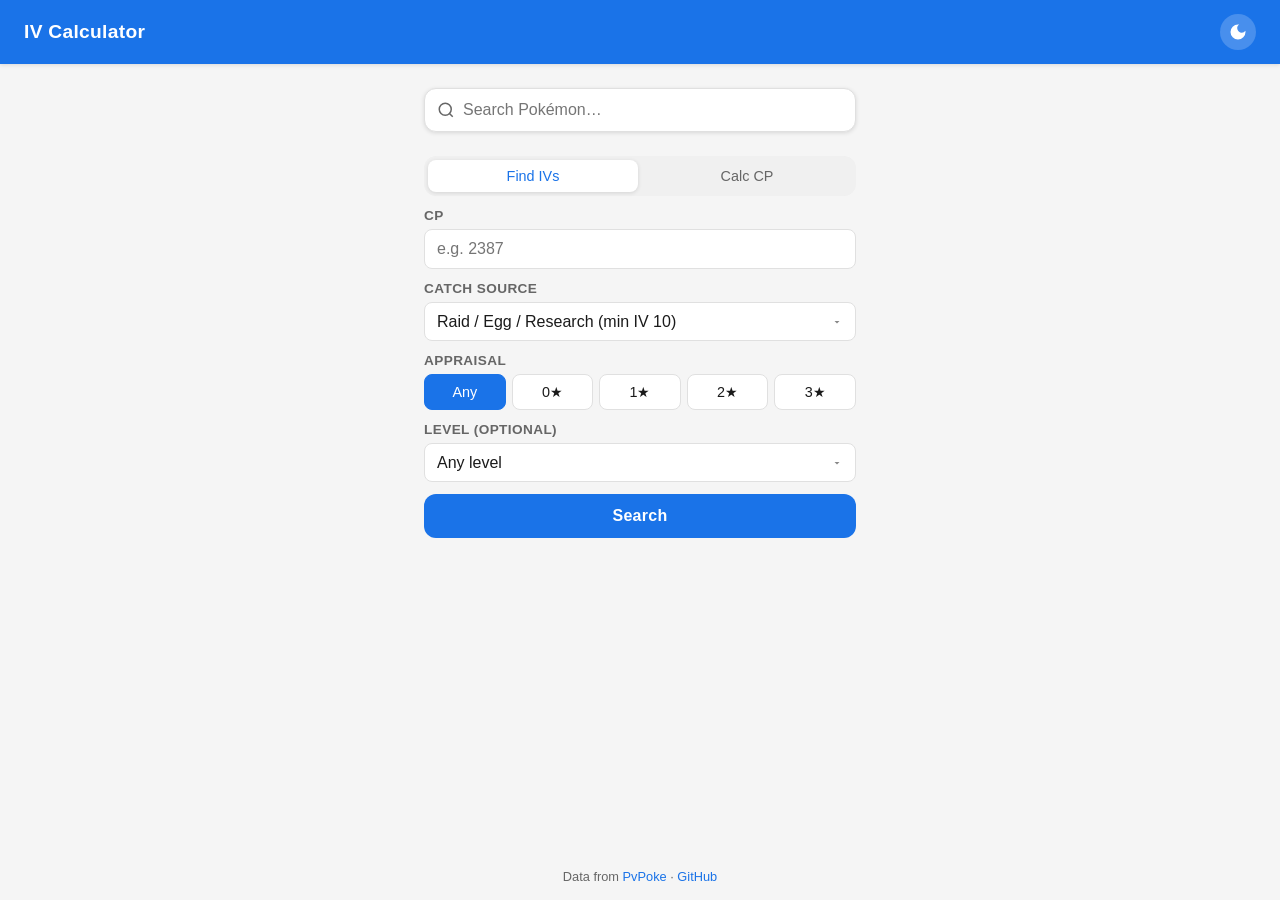
==== index.html @ 36925c7a "Add full web app (v0.2–v1.0): HTML/CSS/JS calculator - calc.js: ES module with CP formula, CPM table" ====
<!DOCTYPE html>
<html lang="en">
<head>
  <meta charset="UTF-8">
  <meta name="viewport" content="width=device-width, initial-scale=1.0">
  <meta name="description" content="Pokémon GO CP ↔ IV Calculator. Enter a CP to find all possible IVs, or enter IVs to calculate CP.">
  <title>Pokémon GO IV Calculator</title>
  <link rel="stylesheet" href="style.css">

  <!-- PWA -->
  <link rel="manifest" href="manifest.json">
  <meta name="theme-color" content="#1a73e8">
  <meta name="apple-mobile-web-app-capable" content="yes">
  <meta name="apple-mobile-web-app-status-bar-style" content="default">
  <meta name="apple-mobile-web-app-title" content="IV Calc">
</head>
<body>

<header>
  <h1>IV Calculator</h1>
  <button id="theme-toggle" aria-label="Toggle dark mode" title="Toggle dark mode">
    <svg viewBox="0 0 24 24" fill="currentColor" width="20" height="20">
      <path d="M12 3a9 9 0 1 0 9 9c0-.46-.04-.92-.1-1.36a5.389 5.389 0 0 1-4.4 2.26 5.403 5.403 0 0 1-3.14-9.8c-.44-.06-.9-.1-1.36-.1z"/>
    </svg>
  </button>
</header>

<main>

  <!-- Species picker -->
  <div class="species-row">
    <div class="species-input-wrap">
      <svg class="search-icon" viewBox="0 0 24 24" fill="none" stroke="currentColor" stroke-width="2" width="18" height="18">
        <circle cx="11" cy="11" r="8"/><path d="m21 21-4.35-4.35"/>
      </svg>
      <input
        type="text"
        id="species-input"
        placeholder="Search Pokémon…"
        autocomplete="off"
        autocorrect="off"
        spellcheck="false"
      >
      <button id="species-clear" style="display:none" aria-label="Clear">
        <svg viewBox="0 0 24 24" fill="currentColor" width="16" height="16">
          <path d="M19 6.41L17.59 5 12 10.59 6.41 5 5 6.41 10.59 12 5 17.59 6.41 19 12 13.41 17.59 19 19 17.59 13.41 12z"/>
        </svg>
      </button>
    </div>
    <div id="species-suggestions" class="suggestions"></div>
  </div>

  <!-- Recents -->
  <div id="recents" class="recents"></div>

  <!-- Tabs -->
  <div class="tabs" role="tablist">
    <button class="tab-btn active" data-tab="reverse" role="tab">Find IVs</button>
    <button class="tab-btn" data-tab="forward" role="tab">Calc CP</button>
  </div>

  <!-- ── REVERSE PANEL ── -->
  <div id="panel-reverse" class="tab-panel active">

    <div class="field-row">
      <label for="cp-input">CP</label>
      <input type="number" id="cp-input" min="10" max="10000" placeholder="e.g. 2387" inputmode="numeric">
    </div>

    <div class="field-row">
      <label for="source-select">Catch source</label>
      <select id="source-select">
        <option value="wild">Wild (min IV 0)</option>
        <option value="weather">Weather-boosted wild (min IV 4)</option>
        <option value="raid" selected>Raid / Egg / Research (min IV 10)</option>
        <option value="lucky">Lucky trade (min IV 12)</option>
      </select>
    </div>

    <div class="field-row">
      <label>Appraisal</label>
      <div class="appraisal-row">
        <button class="appraisal-btn active" data-val="">Any</button>
        <button class="appraisal-btn" data-val="0">0★</button>
        <button class="appraisal-btn" data-val="1">1★</button>
        <button class="appraisal-btn" data-val="2">2★</button>
        <button class="appraisal-btn" data-val="3">3★</button>
      </div>
    </div>

    <div class="field-row">
      <label for="level-select">Level (optional)</label>
      <select id="level-select">
        <option value="">Any level</option>
        <option value="15">15 — Research / Egg</option>
        <option value="20">20 — Raid / Egg</option>
        <option value="25">25 — Weather-boosted raid</option>
        <option value="30">30 — Wild catch max</option>
        <option value="35">35 — Weather-boosted wild max</option>
        <option value="50">50 — Max powered up</option>
        <option value="51">51 — Best Buddy</option>
      </select>
    </div>

    <button id="search-btn" class="primary-btn">Search</button>

    <div id="results"></div>
  </div>

  <!-- ── FORWARD PANEL ── -->
  <div id="panel-forward" class="tab-panel">

    <div class="iv-row">
      <div class="iv-field">
        <label for="atk-iv">Atk IV</label>
        <input type="number" id="atk-iv" min="0" max="15" value="15" inputmode="numeric">
      </div>
      <div class="iv-field">
        <label for="def-iv">Def IV</label>
        <input type="number" id="def-iv" min="0" max="15" value="15" inputmode="numeric">
      </div>
      <div class="iv-field">
        <label for="sta-iv">Sta IV</label>
        <input type="number" id="sta-iv" min="0" max="15" value="15" inputmode="numeric">
      </div>
    </div>

    <div class="field-row">
      <label for="level-input">Level</label>
      <input type="number" id="level-input" min="1" max="51" step="0.5" value="40" inputmode="decimal">
    </div>

    <div class="level-presets">
      <button class="level-preset" data-level="15">Research</button>
      <button class="level-preset" data-level="20">Raid</button>
      <button class="level-preset" data-level="25">Weather</button>
      <button class="level-preset" data-level="40">Lv 40</button>
      <button class="level-preset" data-level="50">Lv 50</button>
      <button class="level-preset" data-level="51">BB 51</button>
    </div>

    <div class="purified-row">
      <label class="checkbox-label">
        <input type="checkbox" id="purified-check">
        Purified (+2 to each IV, max 15)
      </label>
    </div>

    <button id="calc-btn" class="primary-btn">Calculate</button>

    <div id="forward-result"></div>
  </div>

</main>

<footer>
  <p>Data from <a href="https://pvpoke.com" target="_blank" rel="noopener">PvPoke</a> · <a href="https://github.com/16-Observer/PokemonGoCPCalc" target="_blank" rel="noopener">GitHub</a></p>
</footer>

<script type="module" src="app.js"></script>
</body>
</html>
---- style.css ----
/* ── Variables ── */
:root {
  --bg: #f5f5f5;
  --surface: #ffffff;
  --surface2: #f0f0f0;
  --border: #e0e0e0;
  --text: #1a1a1a;
  --text2: #666;
  --primary: #1a73e8;
  --primary-dark: #1557b0;
  --primary-text: #ffffff;
  --green: #1e8e3e;
  --amber: #b06000;
  --radius: 12px;
  --shadow: 0 1px 4px rgba(0,0,0,.12);
  --shadow-md: 0 2px 12px rgba(0,0,0,.15);
}

[data-theme="dark"] {
  --bg: #121212;
  --surface: #1e1e1e;
  --surface2: #2a2a2a;
  --border: #333;
  --text: #f0f0f0;
  --text2: #aaa;
  --primary: #4a9ef8;
  --primary-dark: #2980e8;
  --primary-text: #fff;
  --green: #34a853;
  --amber: #fbbc04;
  --shadow: 0 1px 4px rgba(0,0,0,.4);
  --shadow-md: 0 2px 12px rgba(0,0,0,.5);
}

/* ── Reset / base ── */
*, *::before, *::after { box-sizing: border-box; margin: 0; padding: 0; }

html { font-size: 16px; }

body {
  font-family: -apple-system, BlinkMacSystemFont, "Segoe UI", Roboto, sans-serif;
  background: var(--bg);
  color: var(--text);
  min-height: 100dvh;
  display: flex;
  flex-direction: column;
}

/* ── Header ── */
header {
  background: var(--primary);
  color: #fff;
  padding: 12px 16px;
  display: flex;
  align-items: center;
  justify-content: space-between;
  box-shadow: var(--shadow);
  position: sticky;
  top: 0;
  z-index: 10;
}

header h1 {
  font-size: 1.1rem;
  font-weight: 700;
  letter-spacing: .3px;
}

#theme-toggle {
  background: rgba(255,255,255,.2);
  border: none;
  border-radius: 50%;
  width: 36px;
  height: 36px;
  cursor: pointer;
  display: flex;
  align-items: center;
  justify-content: center;
  color: #fff;
  transition: background .2s;
}
#theme-toggle:hover { background: rgba(255,255,255,.3); }

/* ── Main ── */
main {
  max-width: 480px;
  width: 100%;
  margin: 0 auto;
  padding: 16px 16px 32px;
  flex: 1;
  display: flex;
  flex-direction: column;
  gap: 12px;
}

/* ── Species search ── */
.species-row { position: relative; }

.species-input-wrap {
  display: flex;
  align-items: center;
  background: var(--surface);
  border: 1.5px solid var(--border);
  border-radius: var(--radius);
  padding: 0 12px;
  gap: 8px;
  box-shadow: var(--shadow);
  transition: border-color .2s;
}
.species-input-wrap:focus-within { border-color: var(--primary); }

.search-icon { color: var(--text2); flex-shrink: 0; }

#species-input {
  flex: 1;
  border: none;
  outline: none;
  background: transparent;
  color: var(--text);
  font-size: 1rem;
  padding: 12px 0;
}

#species-clear {
  background: none;
  border: none;
  cursor: pointer;
  color: var(--text2);
  display: flex;
  align-items: center;
  padding: 4px;
  border-radius: 50%;
}
#species-clear:hover { color: var(--text); background: var(--surface2); }

/* Autocomplete dropdown */
.suggestions {
  position: absolute;
  top: calc(100% + 4px);
  left: 0; right: 0;
  background: var(--surface);
  border: 1.5px solid var(--border);
  border-radius: var(--radius);
  box-shadow: var(--shadow-md);
  z-index: 100;
  display: none;
  overflow: hidden;
}
.suggestions.visible { display: block; }

.suggestion-item {
  padding: 10px 14px;
  cursor: pointer;
  display: flex;
  align-items: center;
  gap: 8px;
  font-size: .95rem;
  transition: background .1s;
}
.suggestion-item:hover,
.suggestion-item.active { background: var(--surface2); }

.sug-dex { color: var(--text2); font-size: .8rem; min-width: 36px; }
.sug-name { font-weight: 500; }

/* Recents */
.recents {
  display: flex;
  flex-wrap: wrap;
  gap: 6px;
}

.recent-chip {
  background: var(--surface);
  border: 1.5px solid var(--border);
  border-radius: 20px;
  padding: 4px 12px;
  font-size: .8rem;
  cursor: pointer;
  color: var(--text);
  transition: background .15s, border-color .15s;
}
.recent-chip:hover { border-color: var(--primary); background: var(--surface2); }

/* ── Tabs ── */
.tabs {
  display: flex;
  background: var(--surface2);
  border-radius: var(--radius);
  padding: 4px;
  gap: 4px;
}

.tab-btn {
  flex: 1;
  padding: 8px;
  border: none;
  border-radius: 8px;
  background: transparent;
  color: var(--text2);
  font-size: .9rem;
  font-weight: 500;
  cursor: pointer;
  transition: background .2s, color .2s;
}
.tab-btn.active {
  background: var(--surface);
  color: var(--primary);
  box-shadow: var(--shadow);
}

/* ── Tab panels ── */
.tab-panel { display: none; flex-direction: column; gap: 12px; }
.tab-panel.active { display: flex; }

/* ── Fields ── */
.field-row {
  display: flex;
  flex-direction: column;
  gap: 6px;
}

label {
  font-size: .85rem;
  font-weight: 600;
  color: var(--text2);
  text-transform: uppercase;
  letter-spacing: .4px;
}

input[type="number"],
input[type="text"],
select {
  background: var(--surface);
  border: 1.5px solid var(--border);
  border-radius: 8px;
  padding: 10px 12px;
  font-size: 1rem;
  color: var(--text);
  outline: none;
  width: 100%;
  appearance: none;
  -webkit-appearance: none;
  transition: border-color .2s;
}
input:focus, select:focus { border-color: var(--primary); }

/* Style select arrow */
select {
  background-image: url("data:image/svg+xml,%3Csvg xmlns='http://www.w3.org/2000/svg' width='12' height='12' viewBox='0 0 24 24' fill='%23888'%3E%3Cpath d='M7 10l5 5 5-5z'/%3E%3C/svg%3E");
  background-repeat: no-repeat;
  background-position: right 12px center;
  padding-right: 32px;
}

/* Appraisal buttons */
.appraisal-row {
  display: flex;
  gap: 6px;
}

.appraisal-btn {
  flex: 1;
  padding: 9px 4px;
  border: 1.5px solid var(--border);
  border-radius: 8px;
  background: var(--surface);
  color: var(--text);
  font-size: .9rem;
  font-weight: 500;
  cursor: pointer;
  transition: background .15s, border-color .15s, color .15s;
}
.appraisal-btn.active {
  background: var(--primary);
  border-color: var(--primary);
  color: var(--primary-text);
}

/* ── IV row (forward) ── */
.iv-row {
  display: grid;
  grid-template-columns: 1fr 1fr 1fr;
  gap: 8px;
}
.iv-field { display: flex; flex-direction: column; gap: 6px; }
.iv-field input { text-align: center; }

/* Level presets */
.level-presets {
  display: flex;
  flex-wrap: wrap;
  gap: 6px;
}
.level-preset {
  padding: 6px 12px;
  border: 1.5px solid var(--border);
  border-radius: 20px;
  background: var(--surface);
  color: var(--text);
  font-size: .8rem;
  cursor: pointer;
  transition: background .15s, border-color .15s;
}
.level-preset:hover { border-color: var(--primary); background: var(--surface2); }

/* Purified checkbox */
.purified-row { display: flex; align-items: center; }
.checkbox-label {
  display: flex;
  align-items: center;
  gap: 8px;
  font-size: .9rem;
  font-weight: normal;
  text-transform: none;
  letter-spacing: normal;
  color: var(--text);
  cursor: pointer;
}
.checkbox-label input { width: 16px; height: 16px; cursor: pointer; }

/* ── Primary button ── */
.primary-btn {
  width: 100%;
  padding: 13px;
  background: var(--primary);
  color: var(--primary-text);
  border: none;
  border-radius: var(--radius);
  font-size: 1rem;
  font-weight: 700;
  cursor: pointer;
  transition: background .2s, transform .1s;
  letter-spacing: .3px;
}
.primary-btn:hover { background: var(--primary-dark); }
.primary-btn:active { transform: scale(.98); }

/* ── Results ── */
.results-header {
  display: flex;
  justify-content: space-between;
  align-items: baseline;
  padding: 4px 0 8px;
}
.results-title { font-weight: 700; font-size: 1rem; }
.results-count {
  font-size: .85rem;
  color: var(--text2);
  background: var(--surface2);
  padding: 2px 8px;
  border-radius: 20px;
}

.table-wrap {
  overflow-x: auto;
  border-radius: var(--radius);
  border: 1.5px solid var(--border);
  background: var(--surface);
}

table {
  width: 100%;
  border-collapse: collapse;
  font-size: .9rem;
}

thead { background: var(--surface2); }
th {
  padding: 9px 10px;
  text-align: right;
  font-size: .75rem;
  font-weight: 700;
  color: var(--text2);
  text-transform: uppercase;
  letter-spacing: .5px;
  white-space: nowrap;
}
th:first-child { text-align: left; }

td {
  padding: 8px 10px;
  text-align: right;
  border-top: 1px solid var(--border);
}
td:first-child { text-align: left; font-weight: 600; }

tr.perfect { background: rgba(30, 142, 62, .08); }
tr.perfect td:nth-child(5) { color: var(--green); font-weight: 700; }
tr.great td:nth-child(5) { color: var(--primary); font-weight: 600; }

tr:hover td { background: var(--surface2); }

.no-results, .searching {
  text-align: center;
  padding: 24px;
  color: var(--text2);
  background: var(--surface);
  border-radius: var(--radius);
  border: 1.5px solid var(--border);
}
.no-results p + p { margin-top: 6px; }
.hint { font-size: .85rem; }

.more-hint {
  font-size: .82rem;
  color: var(--text2);
  text-align: center;
  padding: 8px 0 0;
}

.error {
  color: #c62828;
  background: #ffebee;
  border-radius: 8px;
  padding: 10px 14px;
  font-size: .9rem;
}
[data-theme="dark"] .error {
  color: #ef9a9a;
  background: rgba(198, 40, 40, .2);
}

/* Forward result */
.forward-result-box {
  background: var(--surface);
  border: 1.5px solid var(--border);
  border-radius: var(--radius);
  padding: 20px;
  display: flex;
  flex-direction: column;
  gap: 8px;
}
.result-name {
  font-size: 1.1rem;
  font-weight: 700;
  display: flex;
  align-items: baseline;
  gap: 8px;
}
.result-level { font-size: .85rem; color: var(--text2); font-weight: 400; }
.result-ivs { font-size: .95rem; color: var(--text2); }
.result-pct { font-weight: 600; color: var(--primary); }
.result-cp { font-size: 2rem; font-weight: 800; color: var(--text); line-height: 1; }
.result-cp strong { color: var(--primary); }
.result-hp { font-size: .9rem; color: var(--text2); }

/* ── Footer ── */
footer {
  text-align: center;
  padding: 16px;
  font-size: .8rem;
  color: var(--text2);
}
footer a { color: var(--primary); text-decoration: none; }
footer a:hover { text-decoration: underline; }

/* ── Desktop spacing ── */
@media (min-width: 520px) {
  main { padding: 24px 24px 48px; }
  header { padding: 14px 24px; }
  header h1 { font-size: 1.2rem; }
}
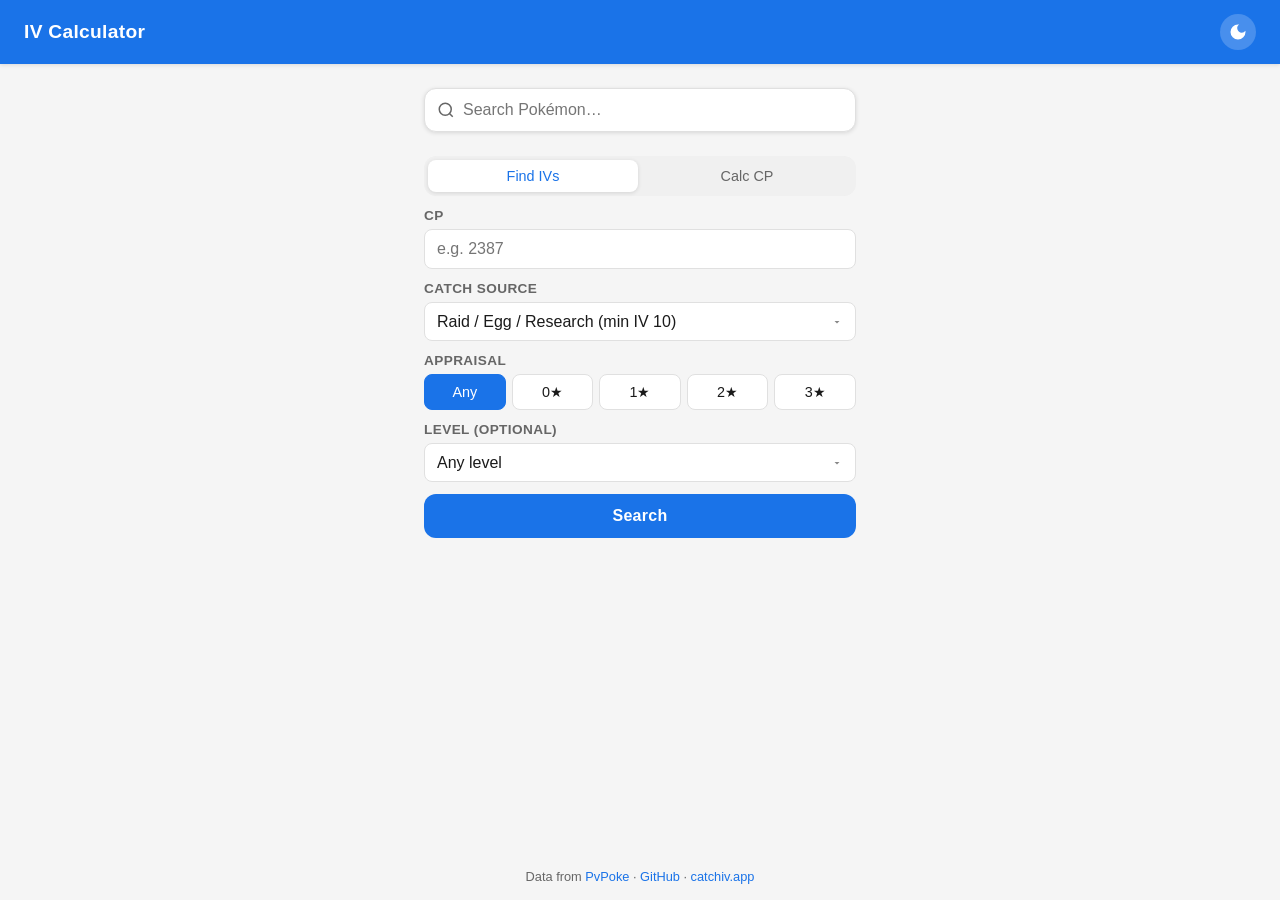
==== commit 45f16b06: "Update domain references to catchiv.app https://claude.ai/code/session_01FHovUTQ9Scy8maS8Z4ywTH" ====
--- a/index.html
+++ b/index.html
@@ -154,7 +154,7 @@
 </main>
 
 <footer>
-  <p>Data from <a href="https://pvpoke.com" target="_blank" rel="noopener">PvPoke</a> · <a href="https://github.com/16-Observer/PokemonGoCPCalc" target="_blank" rel="noopener">GitHub</a></p>
+  <p>Data from <a href="https://pvpoke.com" target="_blank" rel="noopener">PvPoke</a> · <a href="https://github.com/16-Observer/PokemonGoCPCalc" target="_blank" rel="noopener">GitHub</a> · <a href="https://catchiv.app">catchiv.app</a></p>
 </footer>
 
 <script type="module" src="app.js"></script>
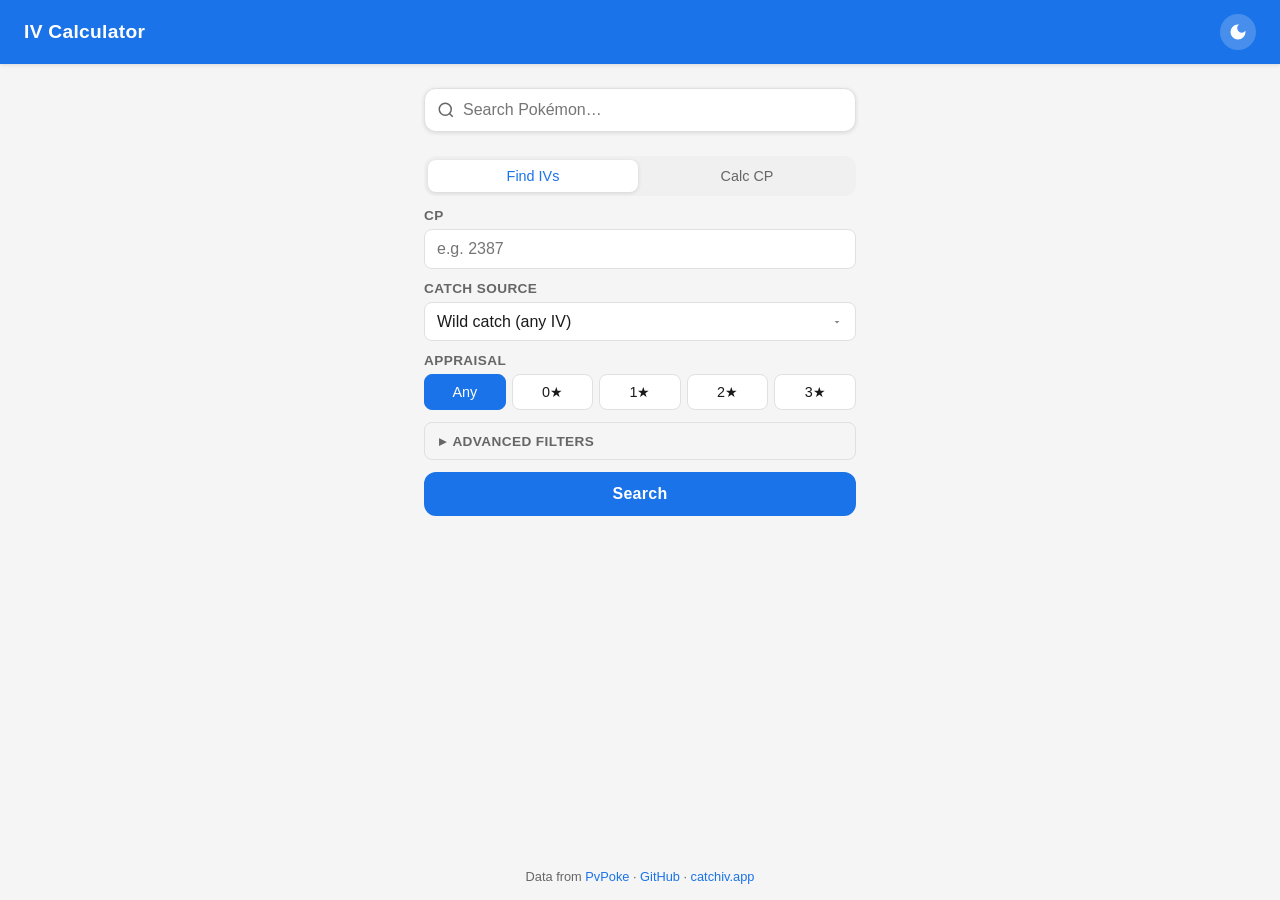
==== commit 69e021de: "Add IV coloring, GL/UL league badges, UI cleanup - calc.js: add bestLevelForCap(), statProduct(), le" ====
--- a/index.html
+++ b/index.html
@@ -70,10 +70,9 @@
     <div class="field-row">
       <label for="source-select">Catch source</label>
       <select id="source-select">
-        <option value="wild">Wild (min IV 0)</option>
+        <option value="wild" selected>Wild catch (any IV)</option>
         <option value="weather">Weather-boosted wild (min IV 4)</option>
-        <option value="raid" selected>Raid / Egg / Research (min IV 10)</option>
-        <option value="lucky">Lucky trade (min IV 12)</option>
+        <option value="raid">Raid / Egg / Research (min IV 10)</option>
       </select>
     </div>
 
@@ -88,19 +87,22 @@
       </div>
     </div>
 
-    <div class="field-row">
-      <label for="level-select">Level (optional)</label>
-      <select id="level-select">
-        <option value="">Any level</option>
-        <option value="15">15 — Research / Egg</option>
-        <option value="20">20 — Raid / Egg</option>
-        <option value="25">25 — Weather-boosted raid</option>
-        <option value="30">30 — Wild catch max</option>
-        <option value="35">35 — Weather-boosted wild max</option>
-        <option value="50">50 — Max powered up</option>
-        <option value="51">51 — Best Buddy</option>
-      </select>
-    </div>
+    <details class="advanced">
+      <summary>Advanced filters</summary>
+      <div class="field-row advanced-field">
+        <label for="level-select">Pin to level</label>
+        <select id="level-select">
+          <option value="">Any level</option>
+          <option value="15">15 — Research / Egg</option>
+          <option value="20">20 — Raid / Egg</option>
+          <option value="25">25 — Weather-boosted raid</option>
+          <option value="30">30 — Wild catch max</option>
+          <option value="35">35 — Weather-boosted wild max</option>
+          <option value="50">50 — Max powered up</option>
+          <option value="51">51 — Best Buddy</option>
+        </select>
+      </div>
+    </details>
 
     <button id="search-btn" class="primary-btn">Search</button>
 
--- a/style.css
+++ b/style.css
@@ -385,11 +385,81 @@
 }
 td:first-child { text-align: left; font-weight: 600; }
 
-tr.perfect { background: rgba(30, 142, 62, .08); }
-tr.perfect td:nth-child(5) { color: var(--green); font-weight: 700; }
-tr.great td:nth-child(5) { color: var(--primary); font-weight: 600; }
+/* IV row coloring */
+tr.row-hundo { background: rgba(30, 142, 62, .10); }
+tr.row-hundo .iv-pct { color: var(--green); font-weight: 700; }
+tr.row-great { background: rgba(26, 115, 232, .07); }
+tr.row-great .iv-pct { color: var(--primary); font-weight: 600; }
+tr.row-good .iv-pct { color: var(--amber); }
 
 tr:hover td { background: var(--surface2); }
+
+/* PvP badges (in table cells) */
+.pvp-cell { white-space: nowrap; }
+.pvp-badge {
+  display: inline-block;
+  font-size: .68rem;
+  font-weight: 700;
+  padding: 1px 5px;
+  border-radius: 4px;
+  margin-right: 2px;
+  letter-spacing: .3px;
+}
+.pvp-gl { background: #e8f5e9; color: #2e7d32; }
+.pvp-ul { background: #e3f2fd; color: #1565c0; }
+[data-theme="dark"] .pvp-gl { background: rgba(46,125,50,.3); color: #81c784; }
+[data-theme="dark"] .pvp-ul { background: rgba(21,101,192,.3); color: #90caf9; }
+
+/* Summary badges */
+.summary-badges {
+  display: flex;
+  flex-wrap: wrap;
+  gap: 6px;
+  padding: 4px 0 8px;
+}
+.badge {
+  display: inline-flex;
+  align-items: center;
+  gap: 4px;
+  font-size: .8rem;
+  font-weight: 700;
+  padding: 4px 10px;
+  border-radius: 20px;
+}
+.badge-hundo { background: #e8f5e9; color: #2e7d32; }
+.badge-gl    { background: #e8f5e9; color: #1b5e20; }
+.badge-ul    { background: #e3f2fd; color: #0d47a1; }
+[data-theme="dark"] .badge-hundo { background: rgba(46,125,50,.25); color: #a5d6a7; }
+[data-theme="dark"] .badge-gl    { background: rgba(27,94,32,.25);  color: #a5d6a7; }
+[data-theme="dark"] .badge-ul    { background: rgba(13,71,161,.25); color: #90caf9; }
+
+/* Advanced details */
+.advanced {
+  border: 1.5px solid var(--border);
+  border-radius: 8px;
+  padding: 0;
+  overflow: hidden;
+}
+.advanced summary {
+  padding: 10px 14px;
+  cursor: pointer;
+  font-size: .85rem;
+  font-weight: 600;
+  color: var(--text2);
+  text-transform: uppercase;
+  letter-spacing: .4px;
+  list-style: none;
+  display: flex;
+  align-items: center;
+  gap: 6px;
+  user-select: none;
+}
+.advanced summary::before {
+  content: '▸';
+  transition: transform .2s;
+}
+.advanced[open] summary::before { transform: rotate(90deg); }
+.advanced-field { padding: 4px 14px 14px; }
 
 .no-results, .searching {
   text-align: center;
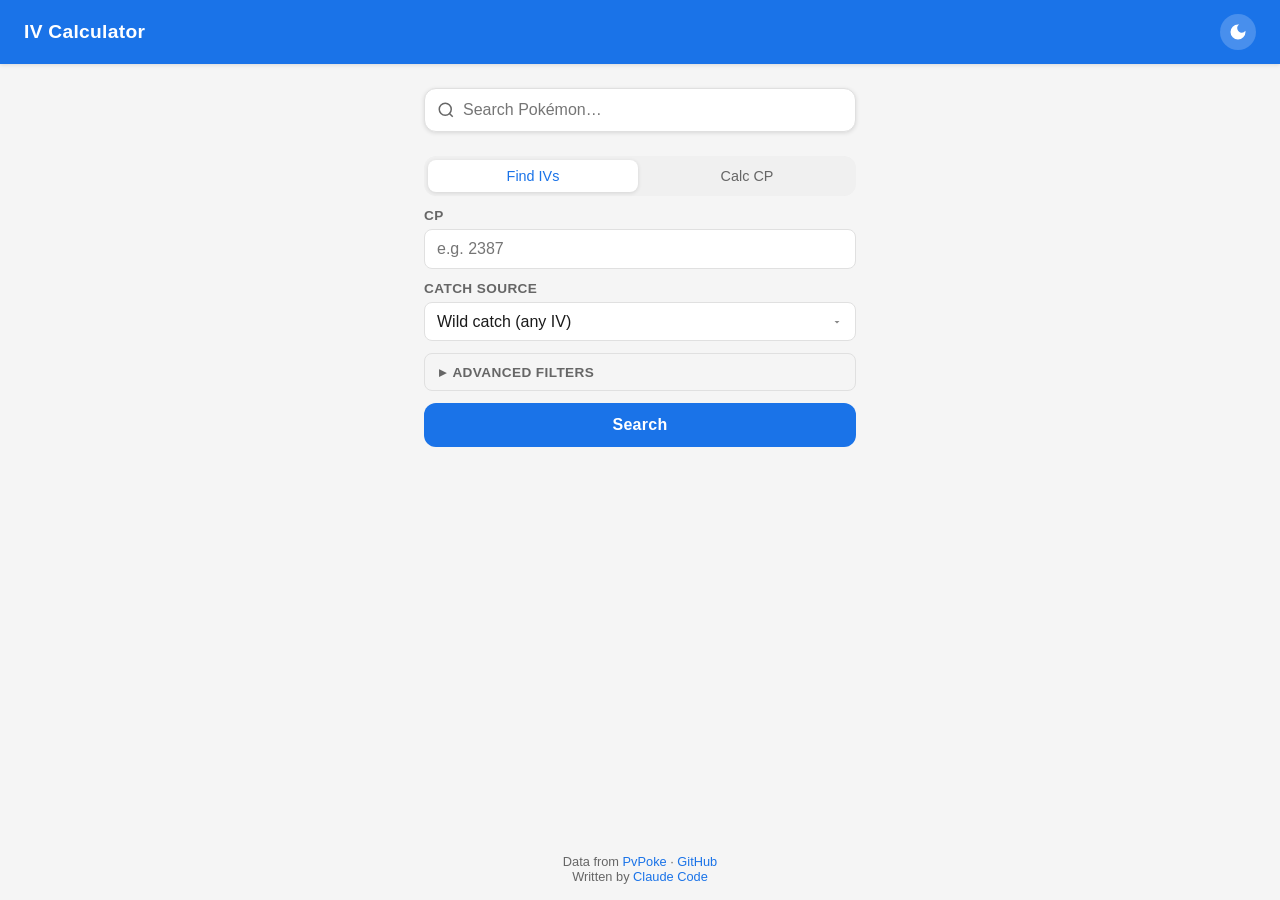
==== commit 2c253a59: "Remove appraisal filter; add Claude Code credit in footer https://claude.ai/code/session_01FHovUTQ9S" ====
--- a/index.html
+++ b/index.html
@@ -76,17 +76,6 @@
       </select>
     </div>
 
-    <div class="field-row">
-      <label>Appraisal</label>
-      <div class="appraisal-row">
-        <button class="appraisal-btn active" data-val="">Any</button>
-        <button class="appraisal-btn" data-val="0">0★</button>
-        <button class="appraisal-btn" data-val="1">1★</button>
-        <button class="appraisal-btn" data-val="2">2★</button>
-        <button class="appraisal-btn" data-val="3">3★</button>
-      </div>
-    </div>
-
     <details class="advanced">
       <summary>Advanced filters</summary>
       <div class="field-row advanced-field">
@@ -156,7 +145,8 @@
 </main>
 
 <footer>
-  <p>Data from <a href="https://pvpoke.com" target="_blank" rel="noopener">PvPoke</a> · <a href="https://github.com/16-Observer/PokemonGoCPCalc" target="_blank" rel="noopener">GitHub</a> · <a href="https://catchiv.app">catchiv.app</a></p>
+  <p>Data from <a href="https://pvpoke.com" target="_blank" rel="noopener">PvPoke</a> · <a href="https://github.com/16-Observer/PokemonGoCPCalc" target="_blank" rel="noopener">GitHub</a></p>
+  <p>Written by <a href="https://claude.ai/code" target="_blank" rel="noopener">Claude Code</a></p>
 </footer>
 
 <script type="module" src="app.js"></script>
